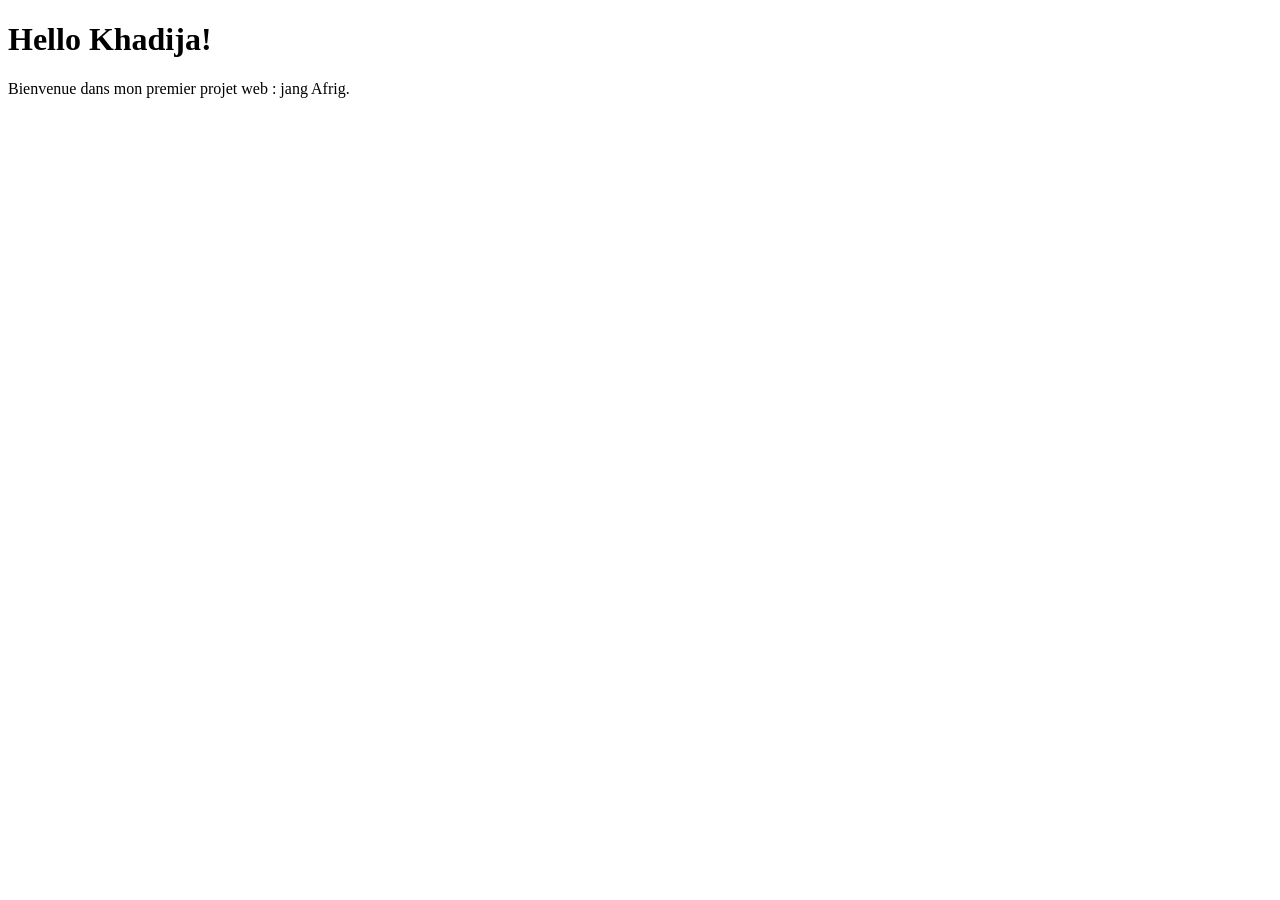
==== index.html @ 7fe82047 "v0 : premier setup avec hello world" ====
<!DOCTYPE html>
<html lang="fr">
    <head>
        <meta charset="UTF-8">
        <title>Hello Khadija</title>
    </head>
    <Body>
        <h1>Hello Khadija!</h1>
        <p>Bienvenue dans mon premier projet web : jang Afrig.</p>
    </Body>
</html>
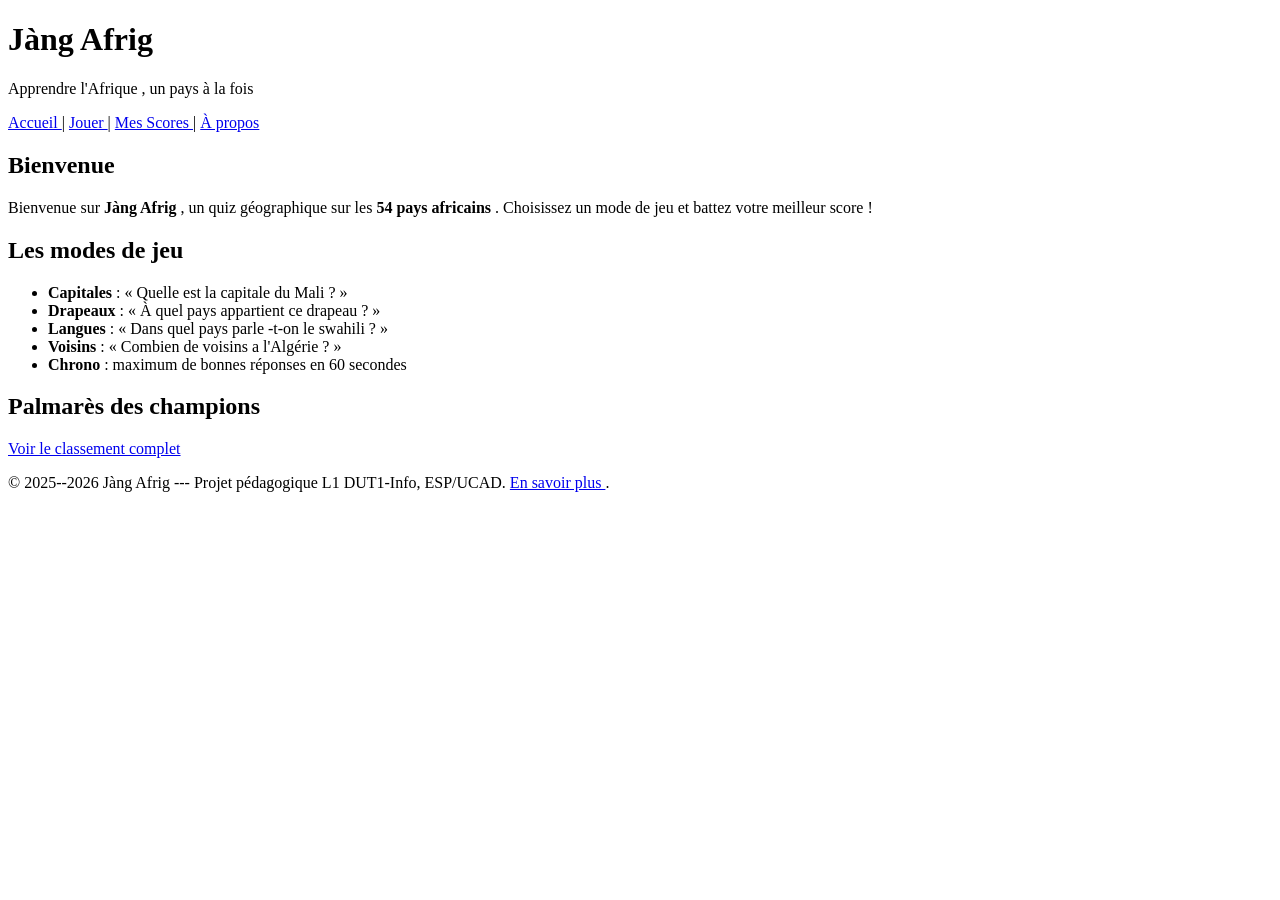
==== commit ddcfff13: "v0 . 2 : 5 pages HTML sémantiques + formulaire" ====
--- a/index.html
+++ b/index.html
@@ -1,11 +1,59 @@
 <!DOCTYPE html>
 <html lang="fr">
-    <head>
-        <meta charset="UTF-8">
-        <title>Hello Khadija</title>
-    </head>
-    <Body>
-        <h1>Hello Khadija!</h1>
-        <p>Bienvenue dans mon premier projet web : jang Afrig.</p>
-    </Body>
-</html>+
+<head>
+    <meta charset="UTF-8">
+    <title>Coucouuuu Khadija</title>
+</head>
+
+<Body>
+    <header >
+<h1>Jàng Afrig </h1>
+<p>Apprendre l'Afrique , un pays à la fois </p>
+</header >
+<nav>
+<a href="index.html">Accueil </a> |
+<a href="quiz.html">Jouer </a> |
+<a href="scores.html">Mes Scores </a> |
+<a href="apropos.html">À propos </a>
+</nav>
+<main>
+<section >
+<h2>Bienvenue </h2>
+<p>
+Bienvenue sur <strong >Jàng Afrig </strong >, un quiz
+géographique sur les
+<strong >54 pays africains </strong >. Choisissez un mode de
+jeu et battez
+votre meilleur score !
+</p>
+</section >
+<section >
+<h2>Les modes de jeu </h2>
+<ul>
+<li><strong >Capitales </strong > : « Quelle est la capitale
+du Mali ? »</li>
+<li><strong >Drapeaux </strong > : « À quel pays appartient
+ce drapeau ? »</li>
+<li><strong >Langues </strong > : « Dans quel pays
+parle -t-on le swahili ? »</li>
+<li><strong >Voisins </strong > : « Combien de voisins a
+l'Algérie ? »</li>
+<li><strong >Chrono </strong > : maximum de bonnes réponses
+en 60 secondes </li>
+</ul>
+</section >
+<section >
+<h2>Palmarès des champions </h2>
+<p><a href="scores.html">Voir le classement complet </a></p>
+</section >
+</main>
+<footer >
+<p>
+&copy; 2025--2026 Jàng Afrig --- Projet pédagogique L1
+DUT1-Info, ESP/UCAD.
+<a href="apropos.html">En savoir plus </a>.
+</p>
+</footer >
+</body>
+ </html>
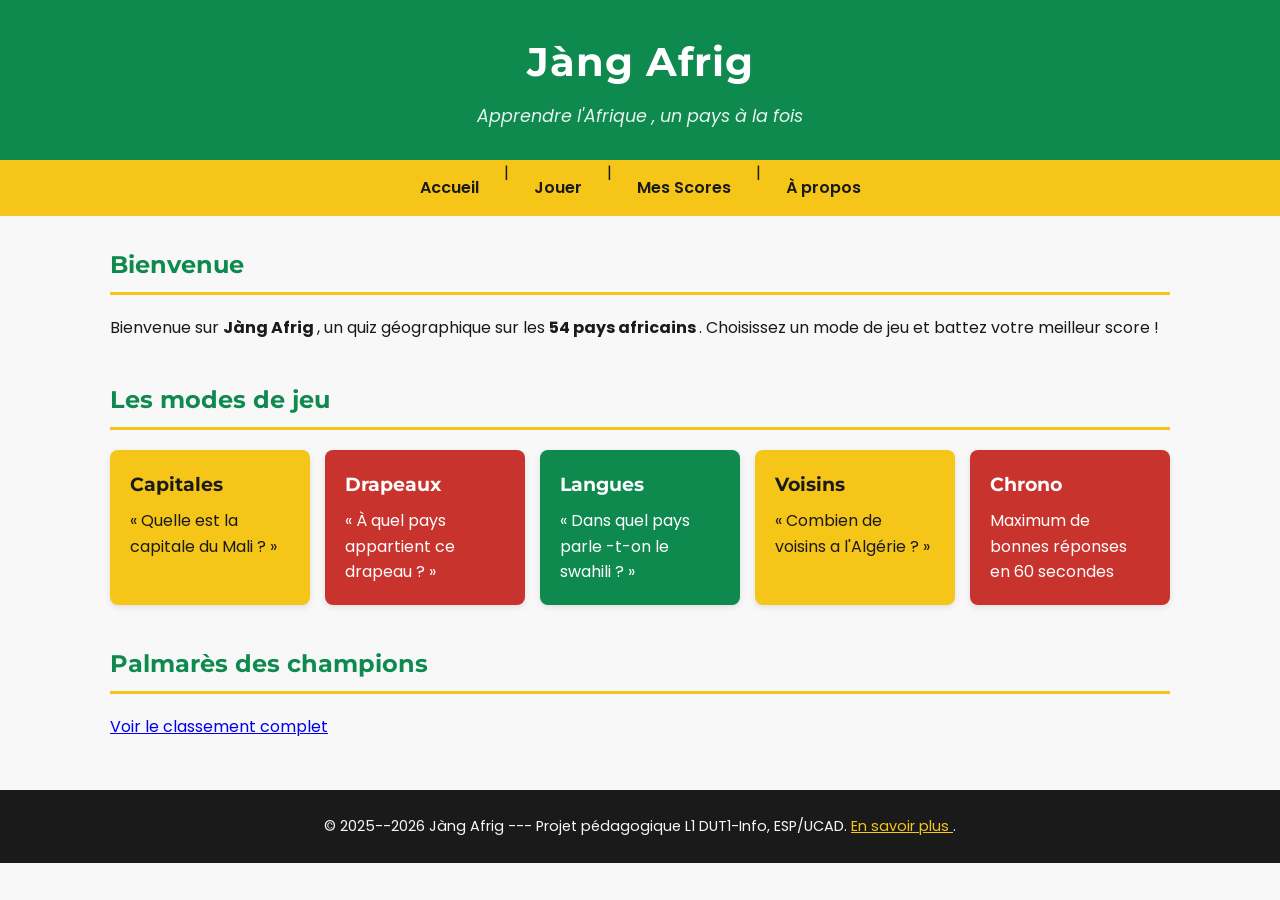
==== commit 17f57392: "v0.3 : CSS panafricain + Google Fonts" ====
--- a/index.html
+++ b/index.html
@@ -1,13 +1,18 @@
 <!DOCTYPE html>
 <html lang="fr">
-
 <head>
     <meta charset="UTF-8">
-    <title>Coucouuuu Khadija</title>
+    <meta name="viewport" content="width=z, initial-scale=1.0">
+    <title>Jàng Afrig</title>
+    <link rel="preconnect" href="https://fonts.googleapis.com">
+<link rel="preconnect" href="https://fonts.gstatic.com" crossorigin >
+<link
+href="https://fonts.googleapis.com/css2?family=Poppins:wght@400;600&family=Montserrat:wght@600;700&display=swap"
+rel="stylesheet">
+    <link rel="stylesheet" href="style.css">
 </head>
-
-<Body>
-    <header >
+<body>
+<header >
 <h1>Jàng Afrig </h1>
 <p>Apprendre l'Afrique , un pays à la fois </p>
 </header >
@@ -30,18 +35,28 @@
 </section >
 <section >
 <h2>Les modes de jeu </h2>
-<ul>
-<li><strong >Capitales </strong > : « Quelle est la capitale
-du Mali ? »</li>
-<li><strong >Drapeaux </strong > : « À quel pays appartient
-ce drapeau ? »</li>
-<li><strong >Langues </strong > : « Dans quel pays
-parle -t-on le swahili ? »</li>
-<li><strong >Voisins </strong > : « Combien de voisins a
-l'Algérie ? »</li>
-<li><strong >Chrono </strong > : maximum de bonnes réponses
-en 60 secondes </li>
-</ul>
+<div class="modes-grille">
+<div class="carte-mode carte-jaune">
+<h3>Capitales </h3>
+<p>« Quelle est la capitale du Mali ? »</p>
+</div>
+<div class="carte-mode carte-rouge">
+<h3>Drapeaux </h3>
+<p>« À quel pays appartient ce drapeau ? »</p>
+</div>
+<div class="carte-mode carte-vert">
+<h3>Langues </h3>
+<p>« Dans quel pays parle -t-on le swahili ? »</p>
+</div>
+<div class="carte-mode carte-jaune">
+<h3>Voisins </h3>
+<p>« Combien de voisins a l'Algérie ? »</p>
+</div>
+<div class="carte-mode carte-rouge">
+<h3>Chrono </h3>
+<p>Maximum de bonnes réponses en 60 secondes </p>
+</div>
+</div>
 </section >
 <section >
 <h2>Palmarès des champions </h2>
@@ -56,4 +71,4 @@
 </p>
 </footer >
 </body>
- </html>
+</html>
--- a/style.css
+++ b/style.css
@@ -0,0 +1,172 @@
+/* ===== Reset minimal ===== */
+ *{
+box-sizing: border-box;
+margin: 0;
+padding: 0;
+}
+body {
+font-family: sans-serif;
+line-height: 1.6;
+color: #1A1A1A;
+background-color: #f8f8f8;
+}
+/* ===== Palette panafricaine ===== */
+:root {
+--vert: #0E8A4F;
+--jaune: #F5C518;
+--rouge: #C8332E;
+--noir: #1A1A1A;
+--blanc-casse: #F8F8F8;
+}
+header {
+background-color: var(--vert);
+}
+body {
+font-family: 'Poppins', sans-serif;
+line-height: 1.6;
+color: var(--noir);
+background-color: var(--blanc-casse);
+}
+h1, h2, h3 {
+font-family: 'Montserrat', sans-serif;
+font-weight: 700;
+}
+/* ===== Header ===== */
+header {
+background-color: var(--vert);
+color: white;
+padding: 30px 20px;
+text-align: center;
+}
+header h1 {
+font-size: 2.5rem;
+margin-bottom: 8px;
+letter-spacing: 1px;
+}
+header p {
+font-size: 1.1rem;
+opacity: 0.9;
+font-style: italic;
+}
+/* ===== Navigation ===== */
+nav {
+background-color: var(--jaune);
+padding: 0;
+display: flex;
+justify-content: center;
+flex-wrap: wrap;
+}
+nav a {
+color: var(--noir);
+text-decoration: none;
+font-weight: 600;
+padding: 15px 25px;
+transition: background -color 0.2s;
+}
+nav a:hover {background-color: var(--vert);
+color: white;
+}
+/* ===== Section principale ===== */
+main {
+max-width: 1100px;
+margin: 30px auto;
+padding: 0 20px;
+}
+main section {
+margin-bottom: 40px;
+}
+main h2 {
+color: var(--vert);
+border-bottom: 3px solid var(--jaune);
+padding-bottom: 8px;
+margin-bottom: 20px;
+}
+/* ===== Grille de cartes (Flexbox) ===== */
+.modes-grille {
+display: flex;
+flex-wrap: wrap;
+gap: 15px;
+}
+.carte-mode {
+flex: 1 1 200px;
+padding: 20px;
+border-radius: 8px;
+color: var(--noir);
+box-shadow: 0 2px 6px rgba(0, 0, 0, 0.1);
+}
+.carte-mode h3 {
+margin-bottom: 8px;
+}
+.carte-jaune { background-color: var(--jaune); }
+.carte-rouge { background-color: var(--rouge); color: white; }
+.carte-vert { background-color: var(--vert); color: white; }
+/* ===== Boutons ===== */
+.btn {
+display: inline-block;
+padding: 12px 28px;
+font-size: 1rem;
+font-weight: 600;
+border: none;
+border-radius: 6px;
+cursor: pointer;
+text-decoration: none;
+transition: background-color 0.2s, transform 0.1s;
+}
+.btn-primary {
+background-color: var(--vert);
+color: white;
+}
+.btn-primary:hover {
+background-color: #0a6e3f; /* vert plus foncé */
+}
+.btn-primary:active {
+transform: scale(0.97);
+}
+.btn-secondary {
+background-color: var(--blanc-casse);
+color: var(--noir);
+border: 2px solid var(--noir);
+}
+.btn-secondary:hover {
+background-color: var(--noir);
+color: white;
+}
+/* ===== Tableaux ===== */
+table {
+width: 100%;
+border-collapse: collapse;
+margin-top: 15px;
+box-shadow: 0 2px 6px rgba(0, 0, 0, 0.05);
+}
+th {
+background-color: var(--vert);
+color: white;
+padding: 12px;
+text-align: left;
+}
+td {
+padding: 10px 12px;
+border-bottom: 1px solid #e0e0e0;
+}
+/* Lignes alternées (zébrures) */
+tr:nth-child(even) td {
+background-color: rgba(245, 197, 24, 0.08);
+}
+tr:hover td {
+background-color: rgba(14, 138, 79, 0.1);
+}
+/* ===== Footer ===== */
+footer {
+background-color: var(--noir);
+color: var(--blanc-casse);
+padding: 25px 20px;
+text-align: center;
+margin-top: 50px;
+font-size: 0.9rem;
+}
+footer a {color: var(--jaune);
+text-decoration: underline;
+}
+footer a:hover {
+color: white;
+}
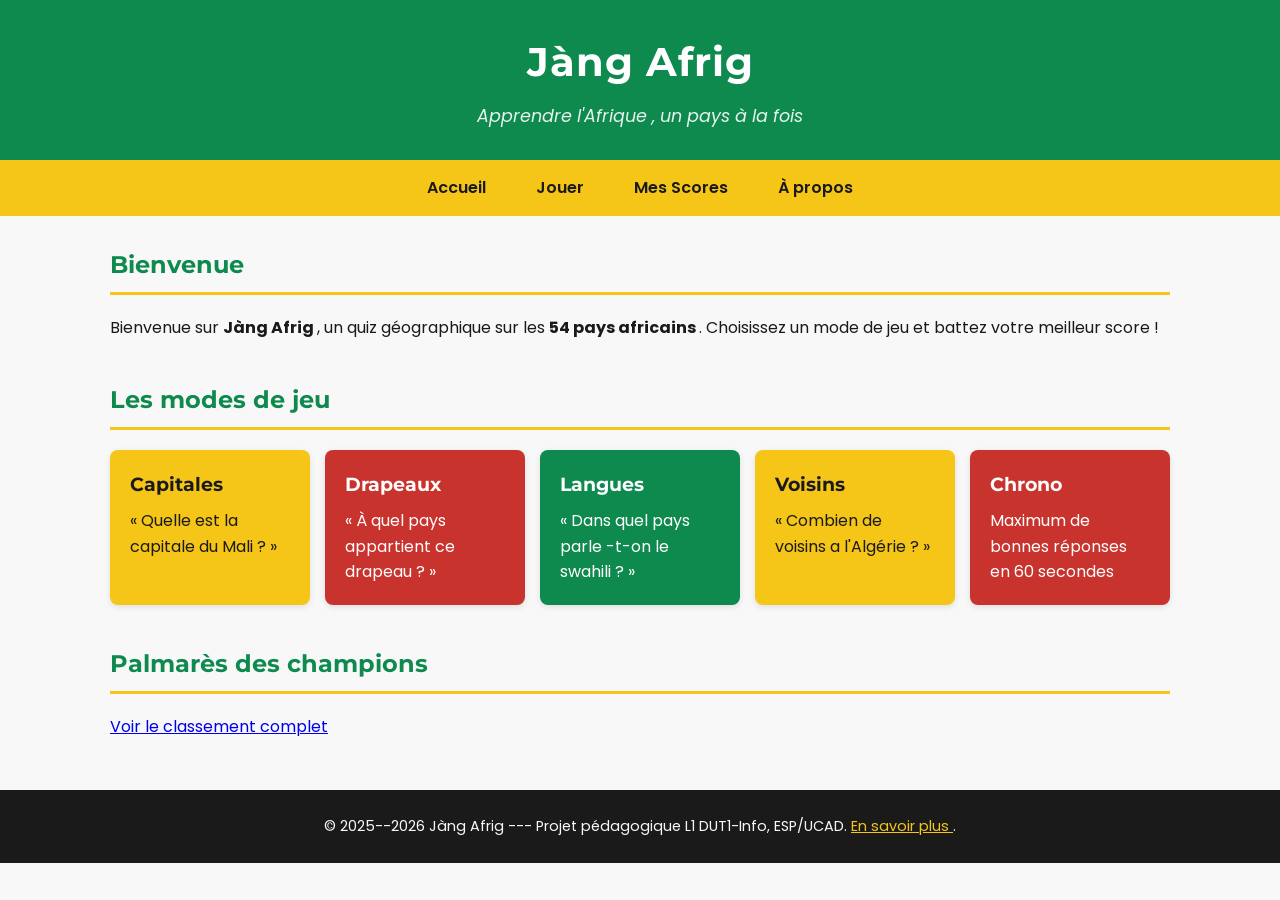
==== commit 8918faab: "lab 5: premières fonctions JavaScript" ====
--- a/index.html
+++ b/index.html
@@ -2,7 +2,7 @@
 <html lang="fr">
 <head>
     <meta charset="UTF-8">
-    <meta name="viewport" content="width=z, initial-scale=1.0">
+    <meta name="viewport" content="width=device-width, initial-scale=1.0">
     <title>Jàng Afrig</title>
     <link rel="preconnect" href="https://fonts.googleapis.com">
 <link rel="preconnect" href="https://fonts.gstatic.com" crossorigin >
@@ -10,6 +10,7 @@
 href="https://fonts.googleapis.com/css2?family=Poppins:wght@400;600&family=Montserrat:wght@600;700&display=swap"
 rel="stylesheet">
     <link rel="stylesheet" href="style.css">
+    <script src="script.js" defer></script>
 </head>
 <body>
 <header >
@@ -17,9 +18,9 @@
 <p>Apprendre l'Afrique , un pays à la fois </p>
 </header >
 <nav>
-<a href="index.html">Accueil </a> |
-<a href="quiz.html">Jouer </a> |
-<a href="scores.html">Mes Scores </a> |
+<a href="index.html">Accueil </a> 
+<a href="quiz.html">Jouer </a> 
+<a href="scores.html">Mes Scores </a> 
 <a href="apropos.html">À propos </a>
 </nav>
 <main>
